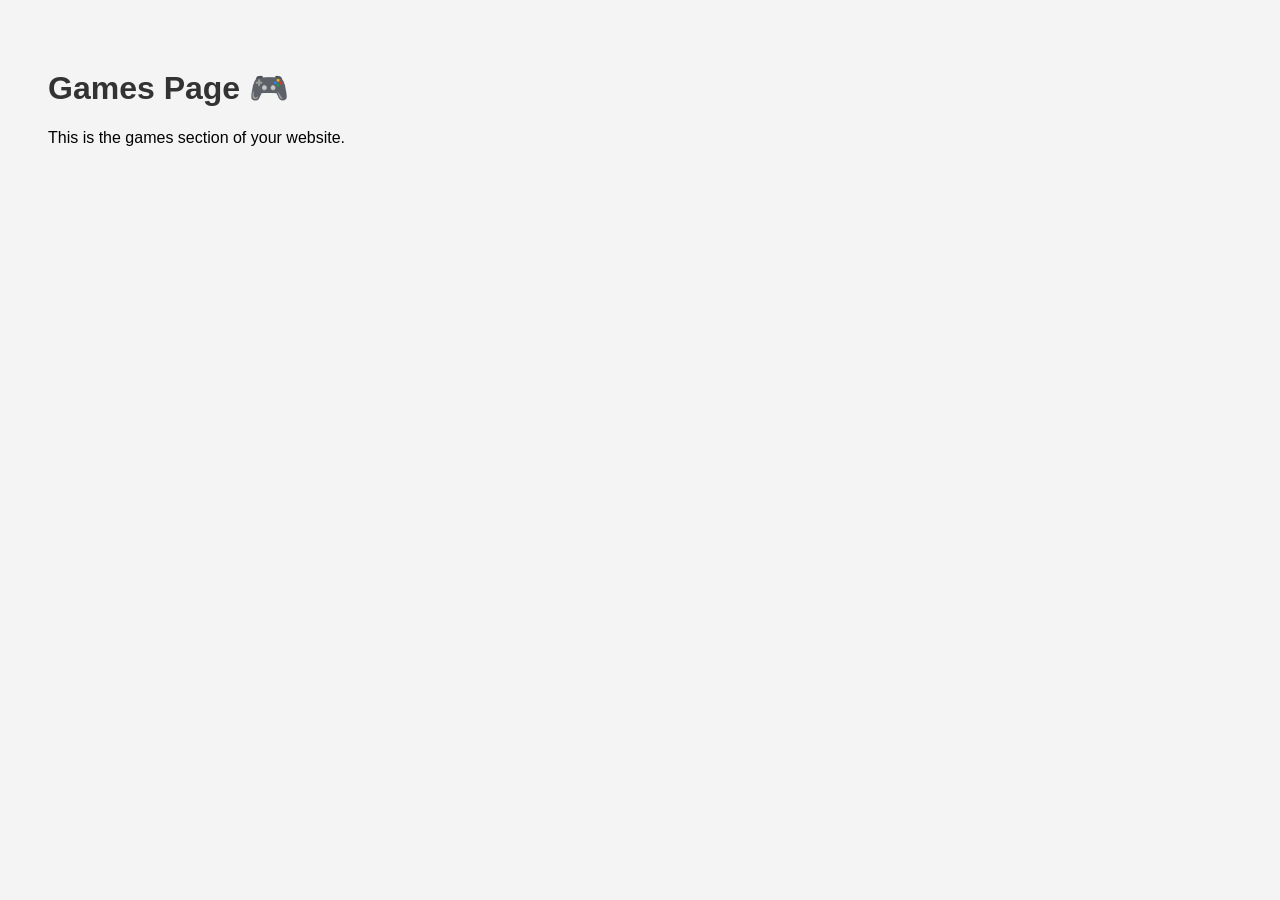
==== games.html @ 47e1fd21 "ver 1.4" ====
<!DOCTYPE html>
<html>
<head>
    <title>Games</title>
    <style>
        body {
            font-family: Arial, sans-serif;
            padding: 40px;
            background-color: #f4f4f4;
        }
        h1 {
            color: #333;
        }
    </style>
</head>
<body>
    <h1>Games Page 🎮</h1>
    <p>This is the games section of your website.</p>
</body>
</html>
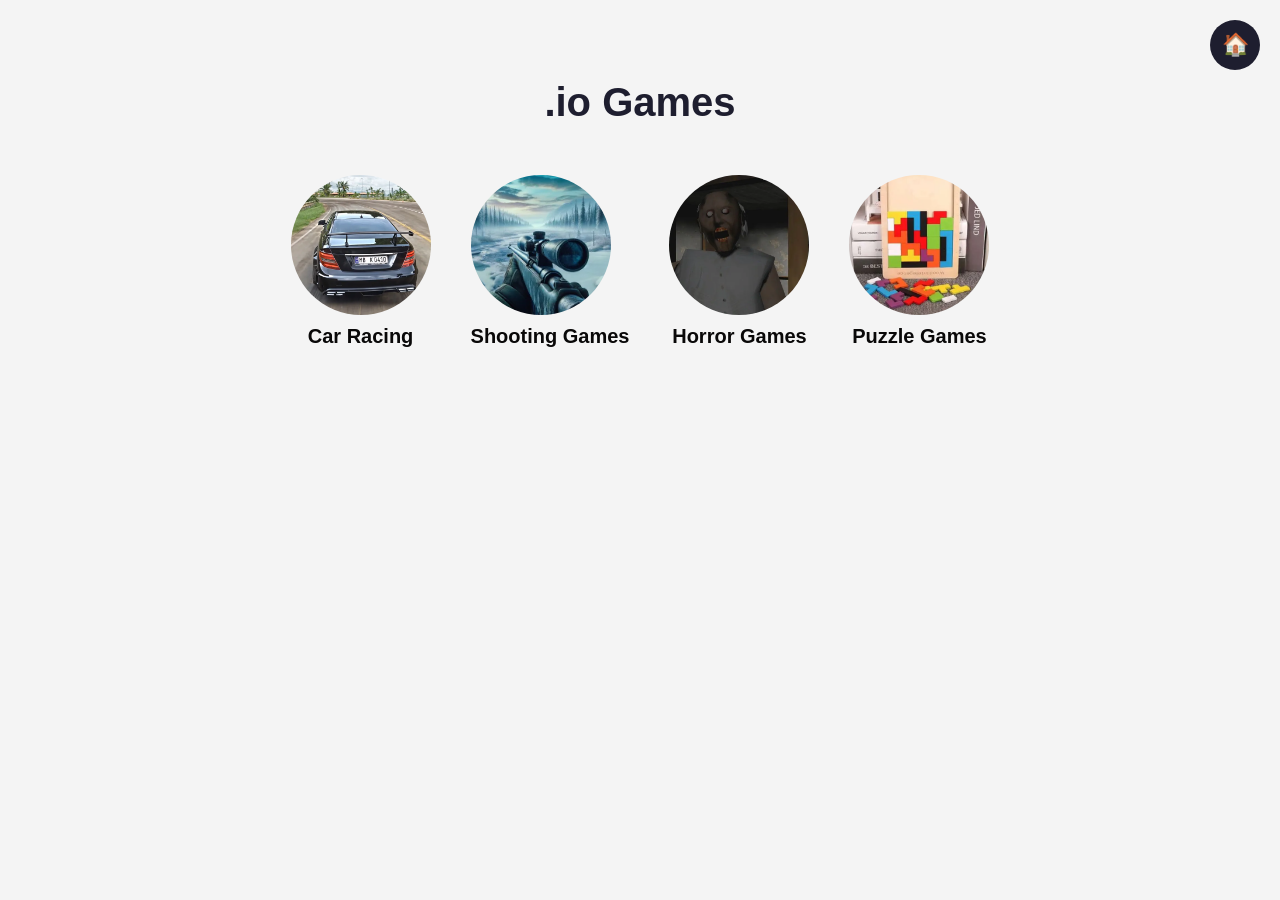
==== commit d37ce813: "ver 1.5" ====
--- a/games.html
+++ b/games.html
@@ -2,19 +2,148 @@
 <html>
 <head>
     <title>Games</title>
+
     <style>
         body {
+            margin: 0;
             font-family: Arial, sans-serif;
-            padding: 40px;
             background-color: #f4f4f4;
+            text-align: center;
         }
+
+        /* HOME BUTTON */
+        .home-btn {
+            position: fixed;
+            top: 20px;
+            right: 20px;
+            width: 50px;
+            height: 50px;
+            border-radius: 50%;
+            background-color: #1e1e2f;
+            color: white;
+            border: none;
+            font-size: 22px;
+            cursor: pointer;
+            transition: 0.3s;
+        }
+
+        .home-btn:hover {
+            background-color: #33334d;
+            transform: scale(1.1);
+        }
+
+        /* TITLE */
         h1 {
-            color: #333;
+            margin-top: 80px;
+            font-size: 40px;
+            color: #1e1e2f;
         }
+
+        /* GAME CONTAINER */
+        .games-container {
+            display: flex;
+            justify-content: center;
+            gap: 40px;
+            margin-top: 50px;
+            flex-wrap: wrap;
+        }
+
+        /* EACH GAME ITEM */
+        .game-item {
+            text-align: center;
+        }
+
+        /* ROUND IMAGE CIRCLE */
+        .game-circle {
+            width: 140px;
+            height: 140px;
+            border-radius: 50%;
+            overflow: hidden;
+            background-color: #ddd;
+            display: flex;
+            align-items: center;
+            justify-content: center;
+            cursor: pointer;
+            transition: 0.3s;
+        }
+
+        .game-circle img {
+            width: 100%;
+            height: 100%;
+            object-fit: cover;
+        }
+
+        .game-circle:hover {
+            transform: scale(1.1);
+        }
+
+        /* SMALL TEXT */
+        .game-text {
+            margin-top: 10px;
+            font-size: 20px;
+            color: #090808;
+            font-weight: bold;
+            transition: 0.3s;
+
+        }
+        .game-item:hover .game-text {
+        color: red;
+        transform: scale(1.1);
+        }
+        .game-item:hover .game-text {
+        color: #00aaff;
+        text-shadow: 0 0 10px #00aaff;
+        }
+        
     </style>
 </head>
+
 <body>
-    <h1>Games Page 🎮</h1>
-    <p>This is the games section of your website.</p>
+
+    <!-- HOME BUTTON -->
+    <button class="home-btn" onclick="goHome()">🏠</button>
+
+    <!-- TITLE -->
+    <h1>.io Games</h1>
+
+    <!-- GAMES SECTION -->
+    <div class="games-container">
+
+        <div class="game-item">
+            <div class="game-circle">
+                <img src="images/game1.jpg" alt=" Car Racing">
+            </div>
+            <div class="game-text">Car Racing</div>
+        </div>
+
+        <div class="game-item">
+            <div class="game-circle">
+                <img src="images/game2.jpg" alt="Game 2">
+            </div>
+            <div class="game-text">Shooting Games</div>
+        </div>
+
+        <div class="game-item">
+            <div class="game-circle">
+                <img src="images/game3.jpg" alt="Game 3">
+            </div>
+            <div class="game-text">Horror Games</div>
+        </div>
+
+        <div class="game-item">
+            <div class="game-circle">
+                <img src="images/game4.jpg" alt="Game 4">
+            </div>
+            <div class="game-text">Puzzle Games</div>
+        </div>
+
+    </div>
+
+    <script>
+        function goHome() {
+            window.location.href = "home.html";
+        }
+    </script>
+
 </body>
 </html>
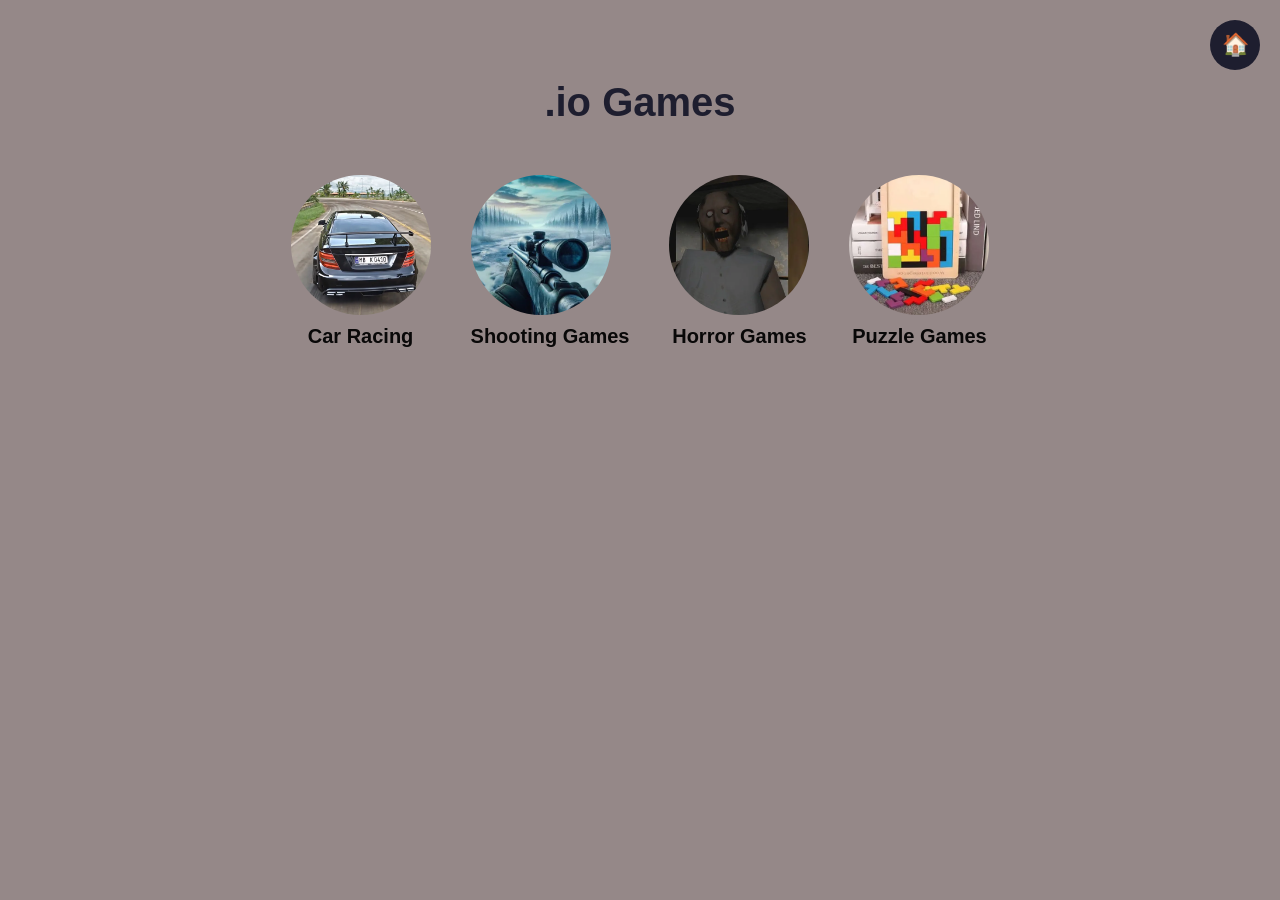
==== commit 63811b9a: "ver 1.6" ====
--- a/games.html
+++ b/games.html
@@ -7,7 +7,7 @@
         body {
             margin: 0;
             font-family: Arial, sans-serif;
-            background-color: #f4f4f4;
+            background-color: #958888;
             text-align: center;
         }
 
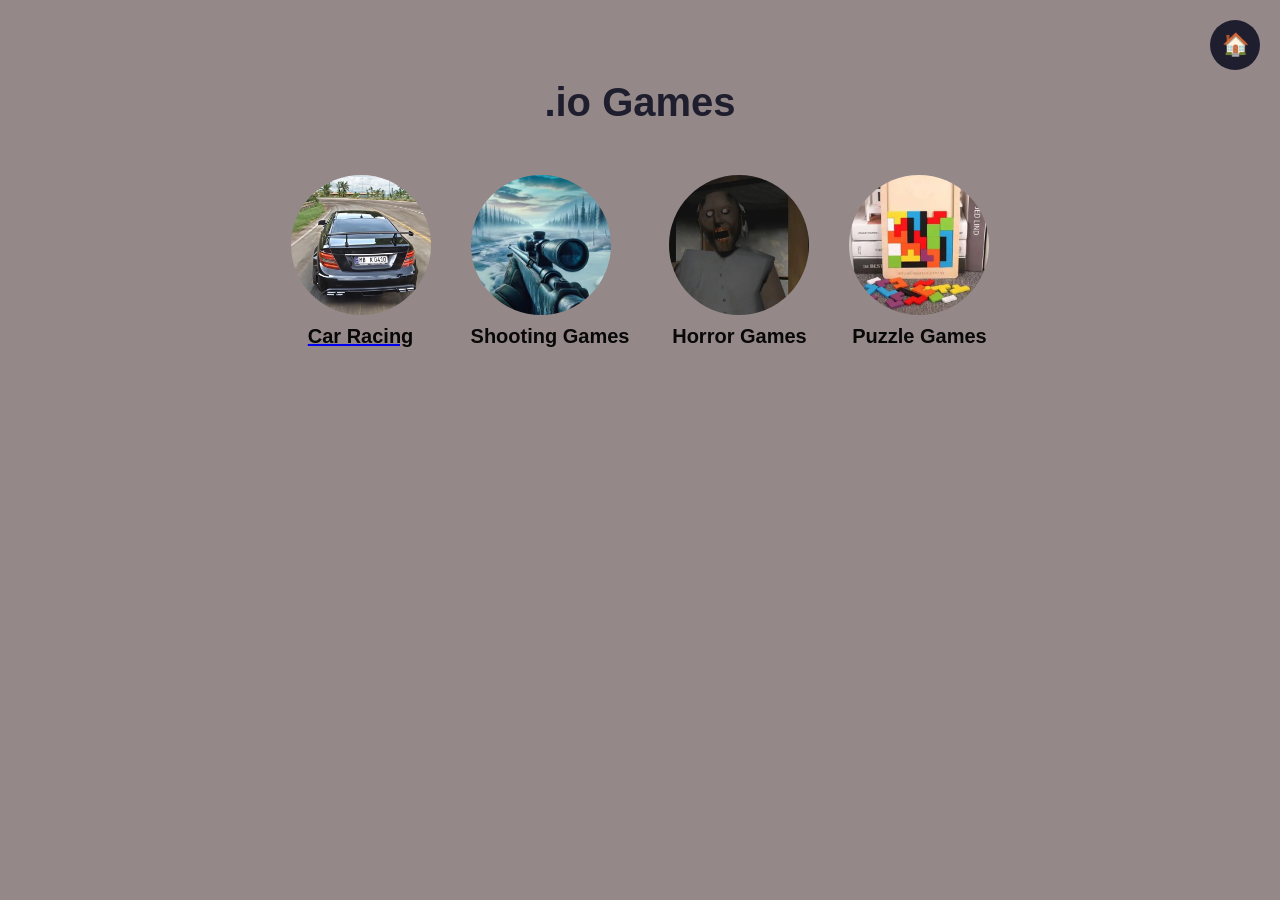
==== commit 1bca15d7: "ver 1.7" ====
--- a/games.html
+++ b/games.html
@@ -109,12 +109,14 @@
     <!-- GAMES SECTION -->
     <div class="games-container">
 
+        <a href="car.html" class="game-link">
         <div class="game-item">
             <div class="game-circle">
-                <img src="images/game1.jpg" alt=" Car Racing">
+                <img src="images/game1.jpg" alt="Car Racing">
             </div>
             <div class="game-text">Car Racing</div>
         </div>
+    </a>
 
         <div class="game-item">
             <div class="game-circle">
